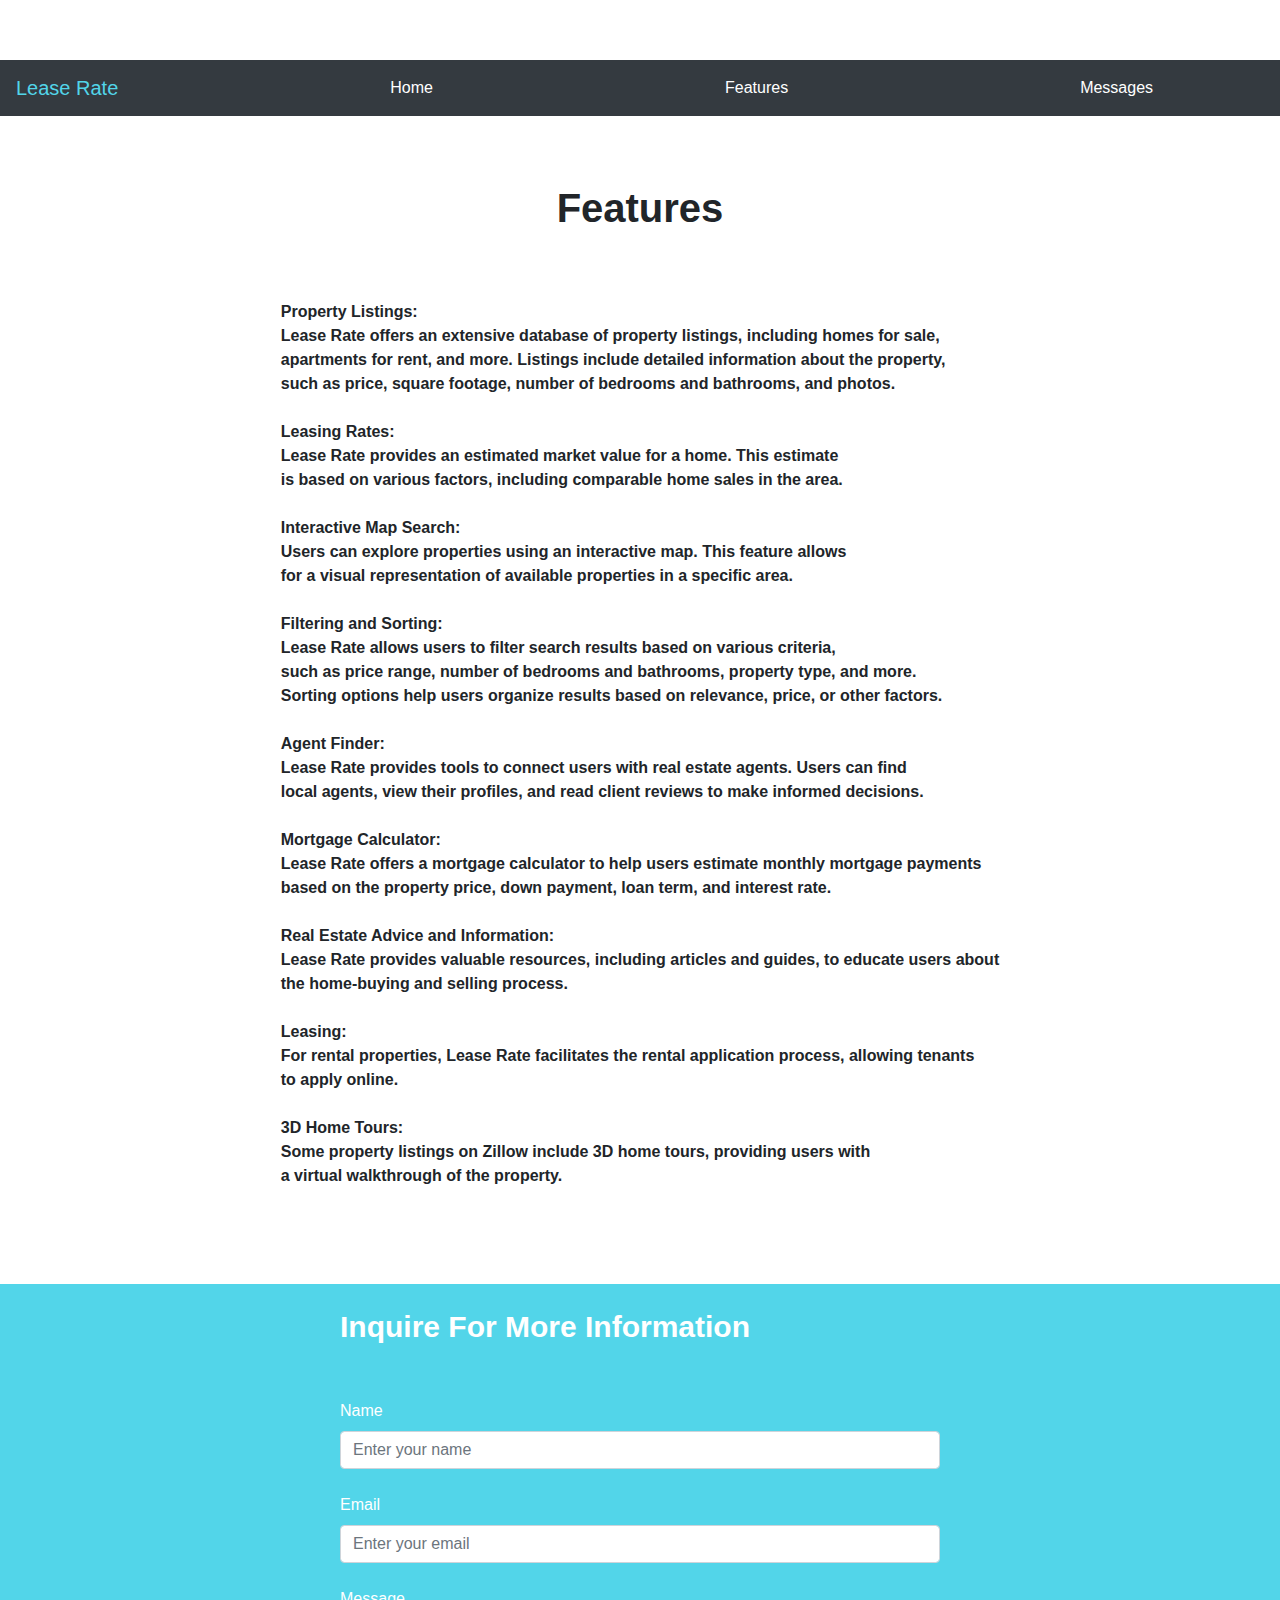
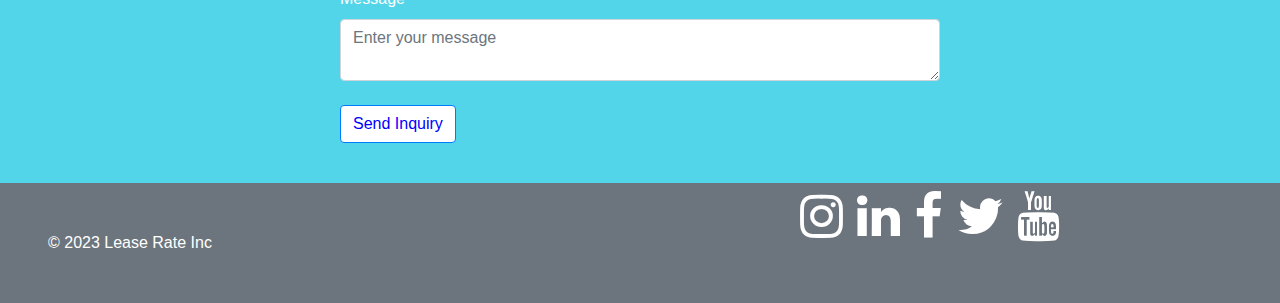
==== Capstone Bootstrap/launch-page/features.html @ 73c3cf6e "Add files via upload" ====
<!DOCTYPE html>
<html lang="en">
<head>
  <meta charset="UTF-8">
  <meta name="viewport" content="width=device-width, initial-scale=1.0">
  <title>Picture Carousel</title>
  <link rel="stylesheet" href="https://stackpath.bootstrapcdn.com/bootstrap/4.5.2/css/bootstrap.min.css">
  <link rel="stylesheet grid-cell" href="https://cdnjs.cloudflare.com/ajax/libs/font-awesome/4.7.0/css/font-awesome.min.css">
  <link rel="stylesheet" href="features.css">
</head>
<body>

  <nav class="navbar navbar-expand-lg navbar-dark bg-dark">
    <a class="navbar-brand" href="index.html"><span>Lease Rate</span></a>
    <a class="nav-item nav-link active" href="index.html">Home</a>
    <a class="nav-item nav-link active" href="features.html">Features</a>
    <a class="nav-item nav-link active" href="messages.html">Messages</a>
    <a class="nav-item nav-link active" href="about.html">About</a>
    <input type="text" placeholder="Search">
  </nav>

    <br><br><h2 class="features_title">Features</h2>

    <br><br><span class="features-here">Property Listings:<br>
        Lease Rate offers an extensive database of property listings, including homes for sale,<br>
        apartments for rent, and more.
        Listings include detailed information about the property,<br>
        such as price, square footage, number of bedrooms and bathrooms, and photos.<br><br>
        Leasing Rates:<br>
        Lease Rate provides an estimated market value for a home. This estimate<br>
        is based on various factors, including comparable home sales in the area.<br><br>
        Interactive Map Search:<br>
        Users can explore properties using an interactive map. This feature allows<br>
        for a visual representation of available properties in a specific area.<br><br>
        Filtering and Sorting:<br>
        Lease Rate allows users to filter search results based on various criteria,<br>
        such as price range, number of bedrooms and bathrooms, property type, and more.
        <br>Sorting options help users organize results based on relevance, price, or other factors.<br><br>
        Agent Finder:<br>
        Lease Rate provides tools to connect users with real estate agents. Users can find<br>
        local agents, view their profiles, and read client reviews to make informed decisions.<br><br>
        Mortgage Calculator:<br>
        Lease Rate offers a mortgage calculator to help users estimate monthly mortgage payments<br>
        based on the property price, down payment, loan term, and interest rate.<br><br>
        Real Estate Advice and Information:<br>
        Lease Rate provides valuable resources, including articles and guides, to educate users about<br>
        the home-buying and selling process.<br><br>
        Leasing:<br>
        For rental properties, Lease Rate facilitates the rental application process, allowing tenants<br>
        to apply online.<br><br>
        3D Home Tours:<br>
        Some property listings on Zillow include 3D home tours, providing users with<br>
        a virtual walkthrough of the property.</span><br><br><br><br>
    <div class="container_form">
        <form>
            <p>Inquire For More Information</p>
            <div class="form-group">
            <label for="name">Name</label><br>
            <input type="text" id="name" placeholder="Enter your name" class="form-control"><br>
            <label for="name">Email</label><br>
            <input type="text" id="email" placeholder="Enter your email" class="form-control"><br>
            <label for="message">Message</label><br>
            <textarea id="message" placeholder="Enter your message" class="form-control"></textarea><br>
            <button class="btn btn-primary">Send Inquiry</button><br><br>
            </div>
        </form>
    </div>
  <footer>
    <div class="bg-secondary p-5 text-white">
        &copy; 2023 Lease Rate Inc
        <div class="icon-links">
          <a href="https://instagram.com/" class="fa fa-instagram" style="color: white; text-decoration: none;"></a>
          <a href="https://linkedin.com" class="fa fa-linkedin" style="color: white; text-decoration: none;"></a>
          <a href="https://facebook.com/" class="fa fa-facebook" style="color: white; text-decoration: none;"></a>
          <a href="https://www.twitter.com" class="fa fa-twitter" style="color: white; text-decoration: none;"></a>
          <a href="https://youtube.com" class="fa fa-youtube" style="color: white; text-decoration: none;"></a>
      </div>
    </div>
  </footer>

  <script src="https://code.jquery.com/jquery-3.5.1.slim.min.js"></script>
  <script src="https://cdn.jsdelivr.net/npm/@popperjs/core@2.9.2/dist/umd/popper.min.js"></script>
  <script src="https://stackpath.bootstrapcdn.com/bootstrap/4.5.2/js/bootstrap.min.js"></script>
</body>
</html>
---- Capstone Bootstrap/launch-page/features.css ----
body {
    padding-top: 60px;
  }
  
  .navbar {
    background-color: #343a40;
  }
  
  .navbar-brand {
    color: #ffffff;
  }
  
  .carousel-inner img {
    width: 100%;
    height: 100%;
  }
  
  .container {
    margin-top: 20px;
  }
  
  .carousel-control-prev,
  .carousel-control-next {
    background-color: #343a40;
    height: 750px;
  }
  
  .carousel-control-prev-icon,
  .carousel-control-next-icon {
    background-color: #ffffff;
  }
  
  .carousel-item {
    width: 1180px;
    height: 750px;
  }
  
  .description {
    margin-top: 80px;
  }
  
  .description h5 {
    color: black;
    font-weight: normal;
  }
  
  .navbar a {
    text-decoration: none;
    color: white;
  }
  
  .navbar a:hover {
    color: white;
  }
  
  .nav-item {
    margin-right: 20px;
    margin-left: 240px;
  }
  
  footer .icon-links {
    position: absolute;
    left: 800px;
    top: 1780px;
    font-size: 50px;
  }

  .message-here {
    display: flex;
    justify-content: center;
  }

.features_title {
    text-align: center;
    font-size: 40px;
    font-weight: bold;
    margin-top: 20px;
    margin-bottom: 20px;
}

.features-here {
    display: flex;
    justify-content: center;
    font-weight: bold;
}

.container_form {
  position: relative;
  display: flex;
  width: 100%;
  align-items: center;
  background-color: rgb(82, 213, 233);
  justify-content: center;
}

.form-group {
  width: 600px;
}

.container_form p {
  font-size: 30px;
  font-weight: bold;
  margin-top: 20px;
  margin-bottom: 50px;
  color: white;
}

.form-group label {
  color: white;
}

.form-group .btn {
  background-color: white;
  color: blue;
}

.navbar-brand span {
  color: rgb(82, 213, 233);
}
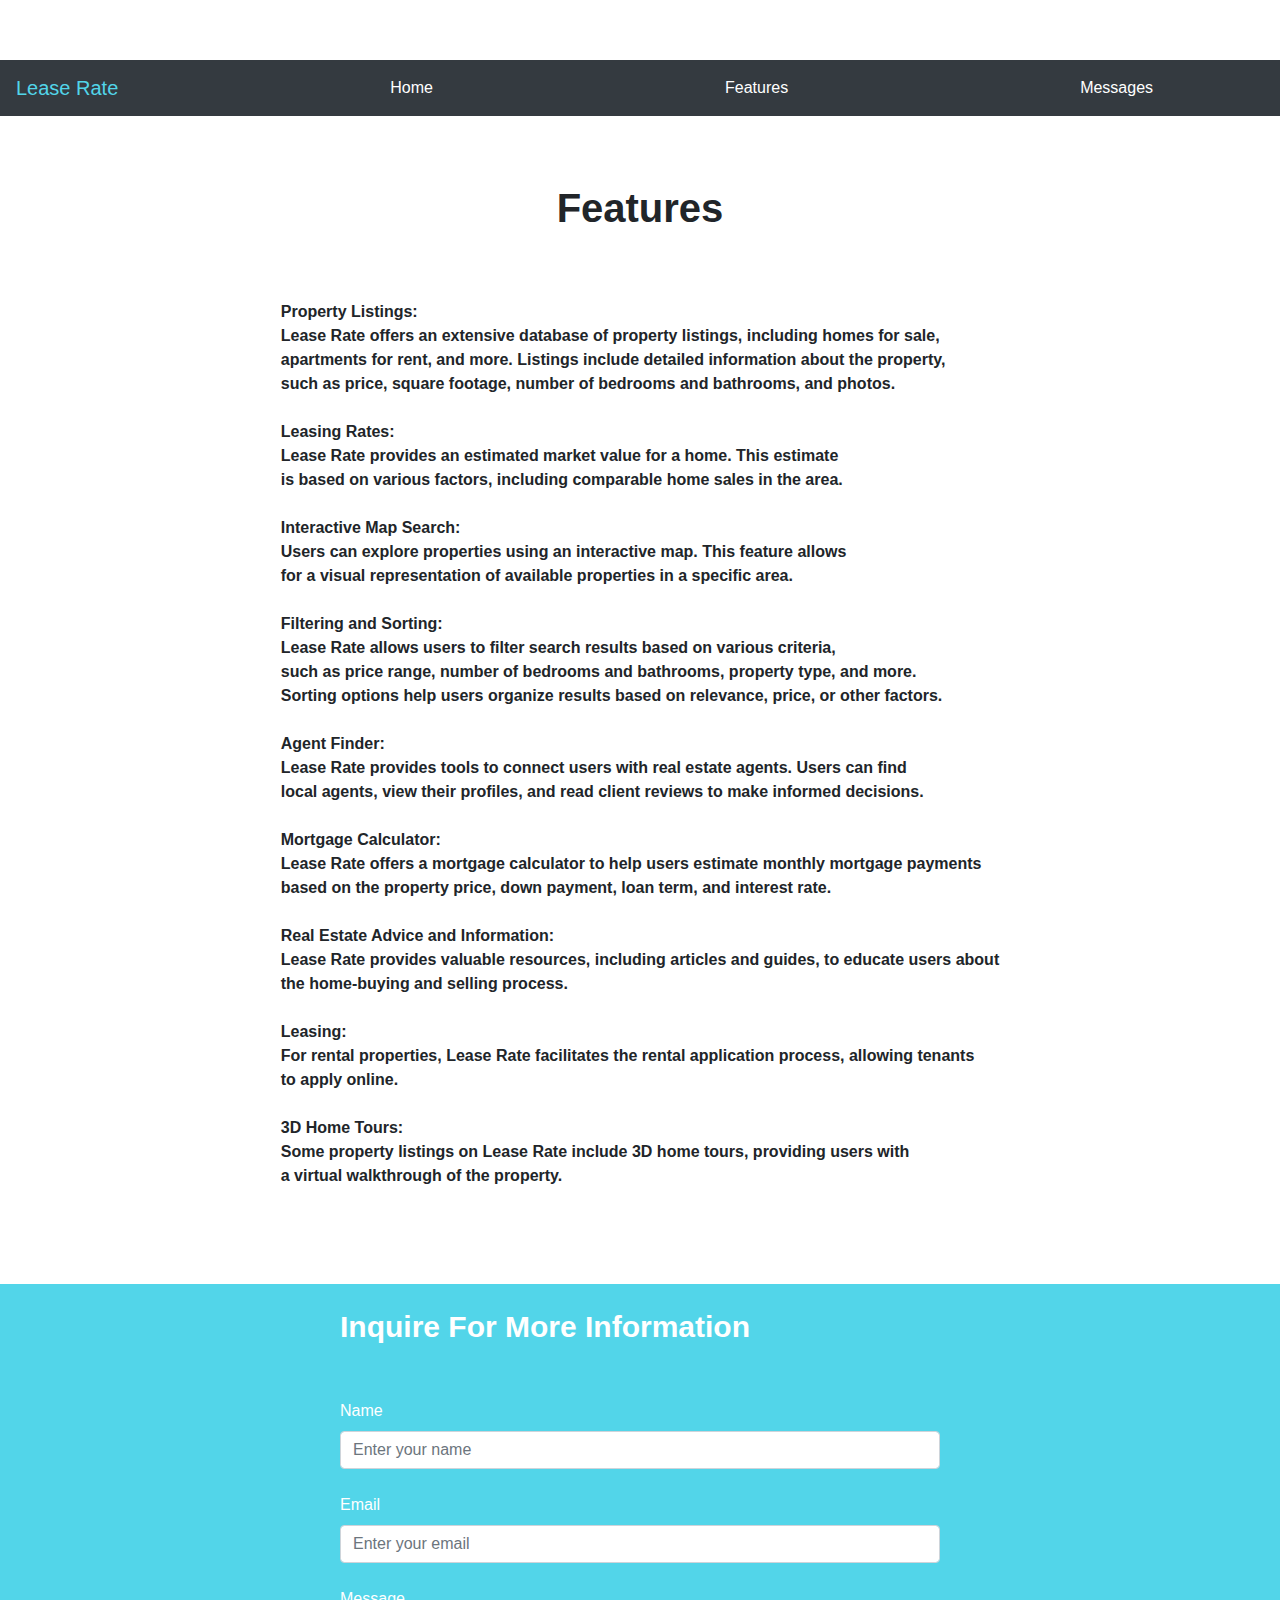
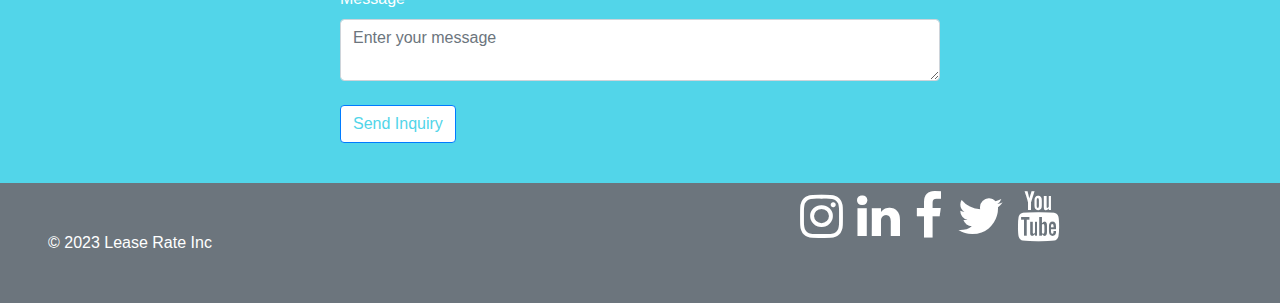
==== commit 885ad4b8: "Add files via upload" ====
--- a/Capstone Bootstrap/launch-page/features.html
+++ b/Capstone Bootstrap/launch-page/features.html
@@ -49,7 +49,7 @@
         For rental properties, Lease Rate facilitates the rental application process, allowing tenants<br>
         to apply online.<br><br>
         3D Home Tours:<br>
-        Some property listings on Zillow include 3D home tours, providing users with<br>
+        Some property listings on Lease Rate include 3D home tours, providing users with<br>
         a virtual walkthrough of the property.</span><br><br><br><br>
     <div class="container_form">
         <form>
--- a/Capstone Bootstrap/launch-page/features.css
+++ b/Capstone Bootstrap/launch-page/features.css
@@ -111,7 +111,7 @@
 
 .form-group .btn {
   background-color: white;
-  color: blue;
+  color: rgb(82, 213, 233);
 }
 
 .navbar-brand span {
